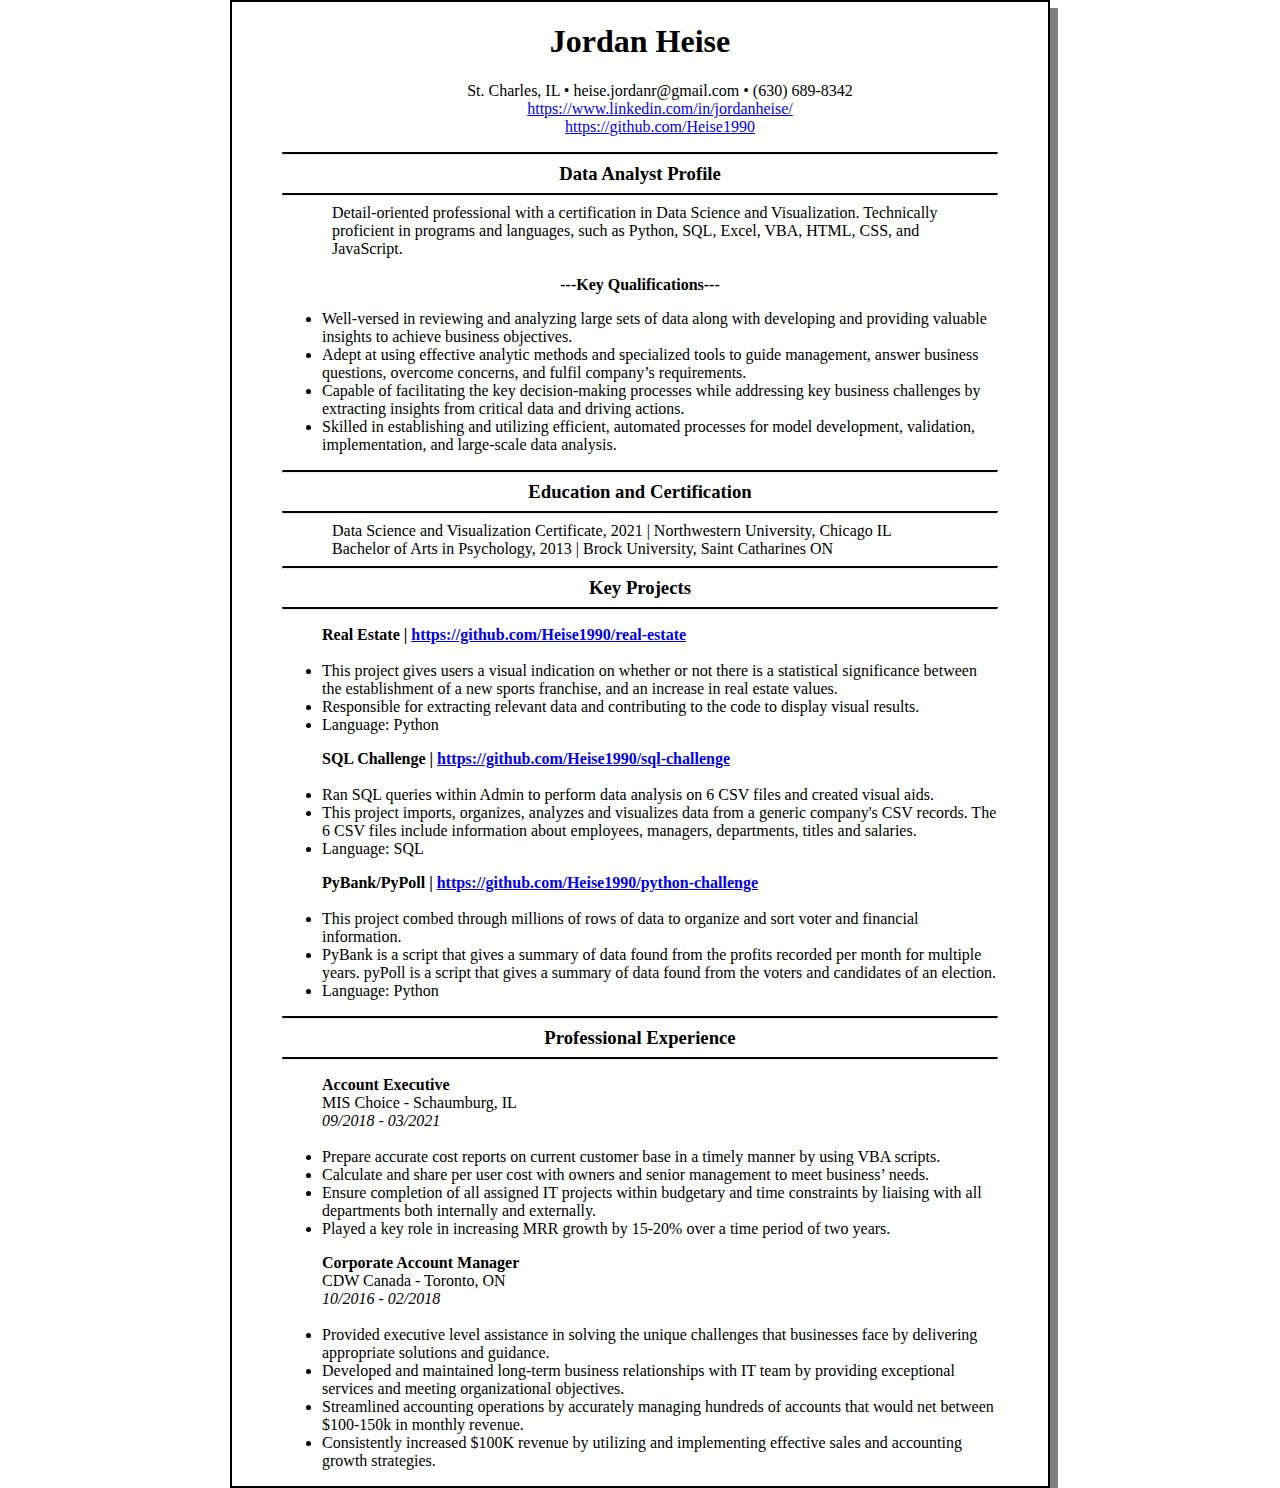
==== contact.html @ f1928ac2 "added contact.html file" ====
<!DOCTYPE html>
<html lang="en-us">
  <!--Tab Title-->
  <head>
    <link rel="stylesheet" href="style.css">
    <meta charset="UTF-8">
    <title>Jordan Heise's Resume</title>
  </head>
  <body>

<!--Resume-->
<div class='resume'>

    <!--Name Block-->
     <div class = "sectionblock" id="nameSection">
        <h1 id="myName">Jordan Heise</h1>
        <ul class="nameItems">
          <li>St. Charles, IL • heise.jordanr@gmail.com • (630) 689-8342</li>
          <li><a href="https://www.linkedin.com/in/jordanheise/" target="_blank">https://www.linkedin.com/in/jordanheise/</a>
          </li>
          <li><a href="https://github.com/Heise1990" target="_blank">https://github.com/Heise1990</a>
          </li>
        </ul>
     </div>

<!--Data Analyst Profile-->
      
     <div class="sectionblock">
        <hr>
        <h3 class="sectiontitle">Data Analyst Profile</h3>
        <hr>
        
		<div class="sectionblock">Detail-oriented professional with a certification in Data Science and Visualization. Technically proficient in programs and languages, such as Python, SQL, Excel, VBA, HTML, CSS, and JavaScript.</div>
		<br>
			<h4 class="sectionheader">---Key Qualifications---</h4>
	
			<ul>
				<li>Well-versed in reviewing and analyzing large sets of data along with developing and providing valuable insights to achieve business objectives.</li>
				<li>Adept at using effective analytic methods and specialized tools to guide management, answer business questions, overcome concerns, and fulfil company’s requirements.</li>
				<li>Capable of facilitating the key decision-making processes while addressing key business challenges by extracting insights from critical data and driving actions.</li>
				<li>Skilled in establishing and utilizing efficient, automated processes for model development, validation, implementation, and large-scale data analysis.</li>
			</ul>
	</div>

	<div class="sectionblock">
        <hr>
        <h3 class="sectiontitle">Education and Certification</h3>
        <hr>
        
		<div class="sectionblock">
			Data Science and Visualization Certificate, 2021 | Northwestern University, Chicago IL
			<br>
			Bachelor of Arts in Psychology, 2013 | Brock University, Saint Catharines ON
		</div>
	</div>

<!--Projects-->
      <div class="sectionblock">
        <div class="job">
          <hr>
          <h3 class="sectiontitle">Key Projects</h3>
          <hr>
          <ul>
            <li class='workPosition'>Real Estate | <a href="https://github.com/Heise1990/real-estate" target="_blank">https://github.com/Heise1990/real-estate</a></li>
            <br>
            <li>This project gives users a visual indication on whether or not there is a statistical significance between the establishment of a new sports franchise, and an increase in real estate values.</li>
            <li>Responsible for extracting relevant data and contributing to the code to display visual results.</li>
            <li>Language: Python</li>
          </ul>

        </div>
        <div class="job">
          <ul>
            <li class='workPosition'>SQL Challenge | <a href="https://github.com/Heise1990/sql-challenge" target="_blank">https://github.com/Heise1990/sql-challenge</a></li>
            <br>
            <li>Ran SQL queries within Admin to perform data analysis on 6 CSV files and created visual aids.</li>
            <li>This project imports, organizes, analyzes and visualizes data from a generic company's CSV records. The 6 CSV files include information about employees, managers, departments, titles and salaries.</li>
            <li>Language: SQL</li>
          </ul>
        </div>

        <div class="job">
          <ul>
            <li class='workPosition'>PyBank/PyPoll | <a href="https://github.com/Heise1990/python-challenge" target="_blank">https://github.com/Heise1990/python-challenge</a></li>
            <br>
            <li>This project combed through millions of rows of data to organize and sort voter and financial information.</li>
            <li>PyBank is a script that gives a summary of data found from the profits recorded per month for multiple years. pyPoll is a script that gives a summary of data found from the voters and candidates of an election.</li>
            <li>Language: Python</li>
          </ul>
        </div>
      </div>

<!--Work Experience-->
      <div class="sectionblock">
        <div class="job">
          <hr>
          <h3 class="sectiontitle">Professional Experience</h3>
          <hr>
          <ul>
            <li class='workPosition'>Account Executive</li>
            <li class='workCompany'>MIS Choice - Schaumburg, IL</li>
            <li class='workDate'>09/2018 - 03/2021</li>
          <br>
            <li>Prepare accurate cost reports on current customer base in a timely manner by using VBA scripts.</li>
            <li>Calculate and share per user cost with owners and senior management to meet business’ needs.</li>
            <li>Ensure completion of all assigned IT projects within budgetary and time constraints by liaising with all departments both internally and externally.</li>
            <li>Played a key role in increasing MRR growth by 15-20% over a time period of two years.</li>
          </ul>
        </div>

        <div class="job">
          <ul>
            <li class='workPosition'>Corporate Account Manager</li>
            <li class='workCompany'>CDW Canada - Toronto, ON</li>
            <li class='workDate'>10/2016 - 02/2018</li>
            <br>
            <li>Provided executive level assistance in solving the unique challenges that businesses face by delivering appropriate solutions and guidance.</li>
            <li>Developed and maintained long-term business relationships with IT team by providing exceptional services and meeting organizational objectives.</li>
            <li>Streamlined accounting operations by accurately managing hundreds of accounts that would net between $100-150k in monthly revenue.</li>
            <li>Consistently increased $100K revenue by utilizing and implementing effective sales and accounting growth strategies.</li>
          </ul>
        </div>
      </div>

</div>
---- style.css ----
body {
    margin:0;
    padding:0;
}

/* full resume */
.resume {
    max-width: 816px;
    min-width: 600px;
    margin: auto;
    border: 2px solid rgb(0, 0, 0);
    box-shadow: 8px 8px grey;
}

/* general sections */
.sectionblock {
    margin-left: 50px;
    margin-right: 50px;
}
.sectiontitle {
    text-align: center;
    margin-top: 0px;
    margin-bottom: 0px;
    color: rgb(0, 0, 0)
}
.sectionheader {
	text-align: center;
    margin-top: 0px;
    margin-bottom: 0px;
    color: rgb(0, 0, 0)
}

hr {
    border-top: 2px solid rgb(0, 0, 0);
}

/* Name Block */
#nameSection {
    text-align: center;
}
.nameItems {
    list-style-type: none;
    
}
#myName {
    font-size: 24pt;
    color: rgb(0, 0, 0)
}
/* Skills */
#skillColContainer {

    margin: auto;
    width: 80%;

}
.skillcol {
    display: inline-block;
    vertical-align: top;
    width: 32%;
}

#skillcol1 {
    position: relative;
    float: left;
}
#skillcol2 {
    position: relative;
    float: center;
}
#skillcol3 {
    position: relative;
    float: left;
}

.skillList {
    white-space: nowrap;
    display: table;
    margin:auto;
}

.skill {
    float: left;
    clear: left;
}

/* Work Experience */
.workPosition {
    font-size: 12pt;
    list-style: none;
    font-weight: bold; 
}

.workCompany {
    font-size: 12pt;
    list-style: none;
}

.workDate {
    font-size: 12pt;
    list-style: none;
    font-style: italic;
}
/* Education */
.degreeName {
    list-style: none;
    font-weight: bold;

}
.schoolName {
    list-style: none;
}
.schoolInfo {
    list-style: none;
    font-style: italic;
}
/* Certifications and Licenses */
.certTitle {
    list-style: none;
    font-weight: bold;
}
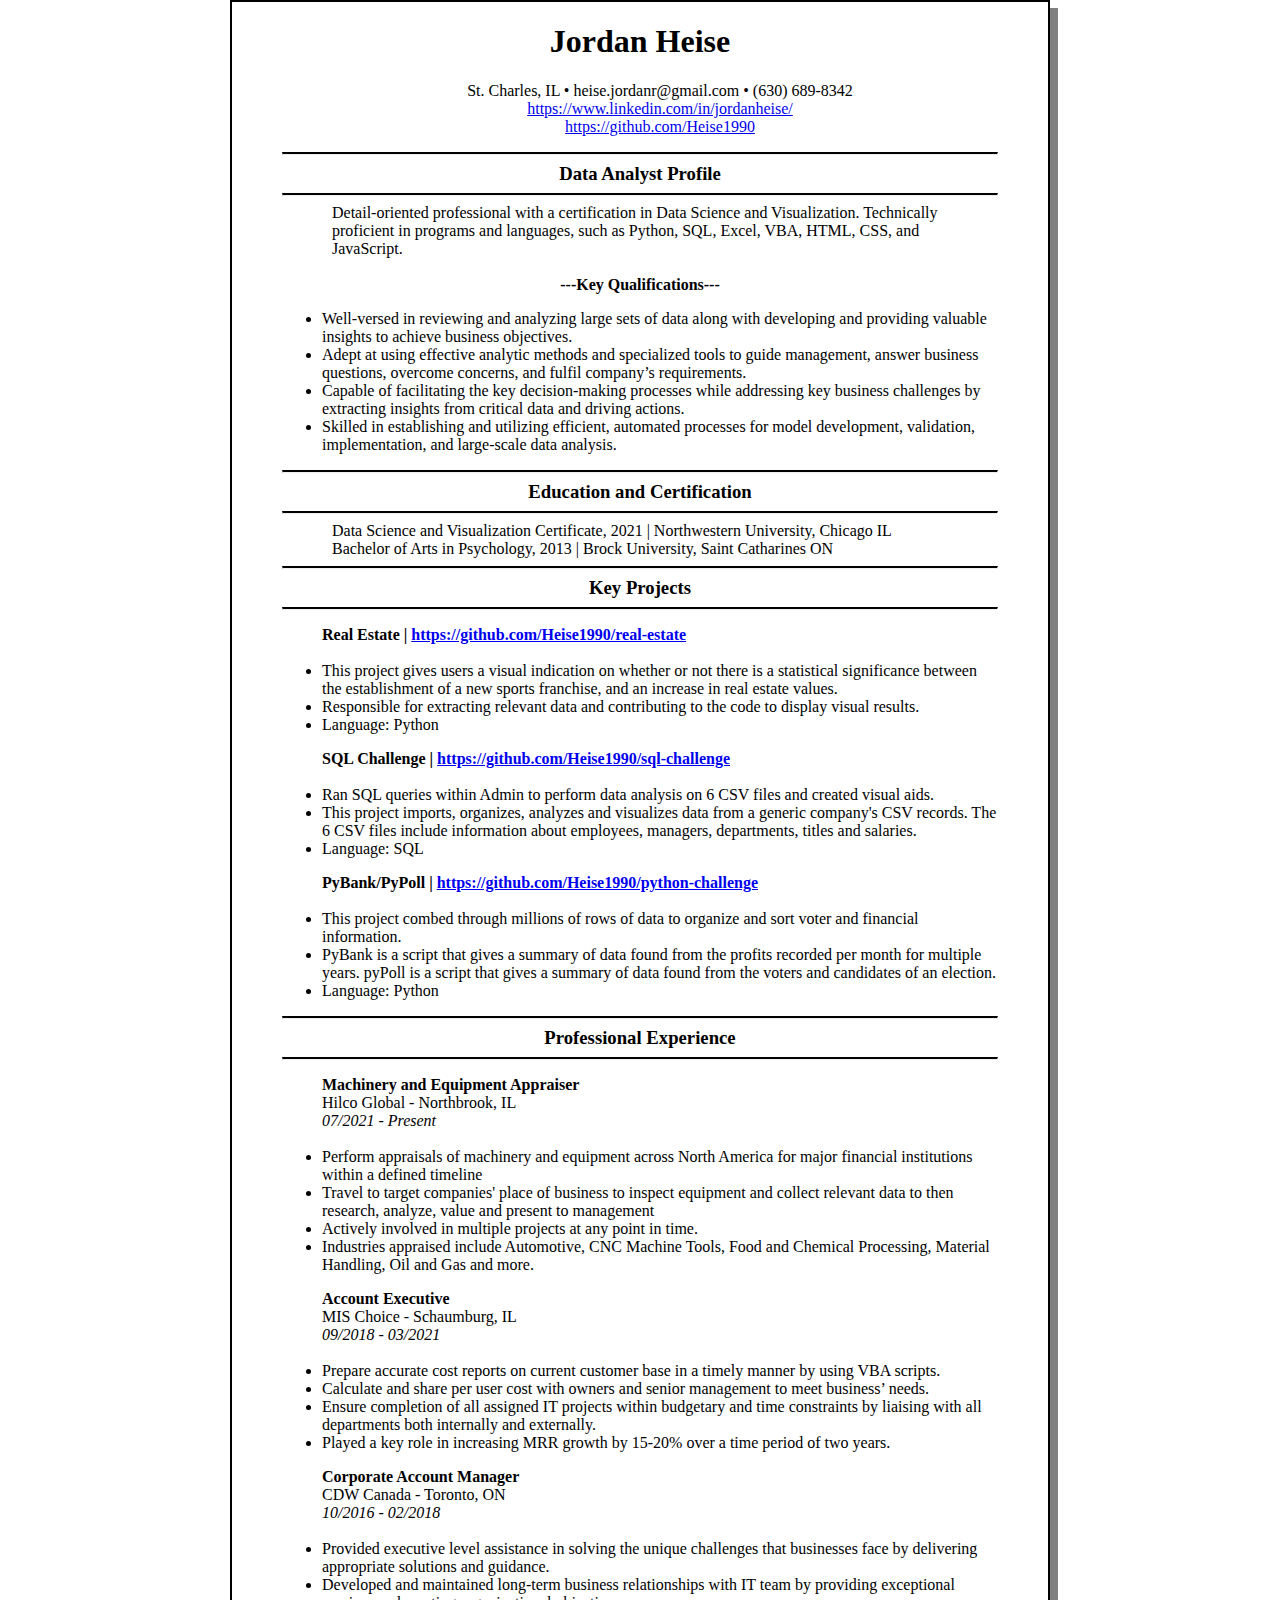
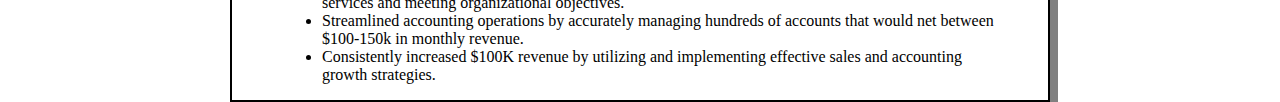
==== commit d450ed5b: "edited resume" ====
--- a/contact.html
+++ b/contact.html
@@ -4,7 +4,7 @@
   <head>
     <link rel="stylesheet" href="style.css">
     <meta charset="UTF-8">
-    <title>Jordan Heise's Resume</title>
+    <title>Contact</title>
   </head>
   <body>
 
@@ -96,6 +96,19 @@
           <hr>
           <h3 class="sectiontitle">Professional Experience</h3>
           <hr>
+
+          <div class="job">
+          <ul>
+            <li class='workPosition'>Machinery and Equipment Appraiser</li>
+            <li class='workCompany'>Hilco Global - Northbrook, IL</li>
+            <li class='workDate'>07/2021 - Present</li>
+            <br>
+            <li>Perform appraisals of machinery and equipment across North America for major financial institutions within a defined timeline</li>
+            <li>Travel to target companies' place of business to inspect equipment and collect relevant data to then research, analyze, value and present to management</li>
+            <li>Actively involved in multiple projects at any point in time.</li>
+            <li>Industries appraised include Automotive, CNC Machine Tools, Food and Chemical Processing, Material Handling, Oil and Gas and more.</li>
+          </ul>
+          
           <ul>
             <li class='workPosition'>Account Executive</li>
             <li class='workCompany'>MIS Choice - Schaumburg, IL</li>
@@ -122,4 +135,4 @@
         </div>
       </div>
 
-</div>
+</div>